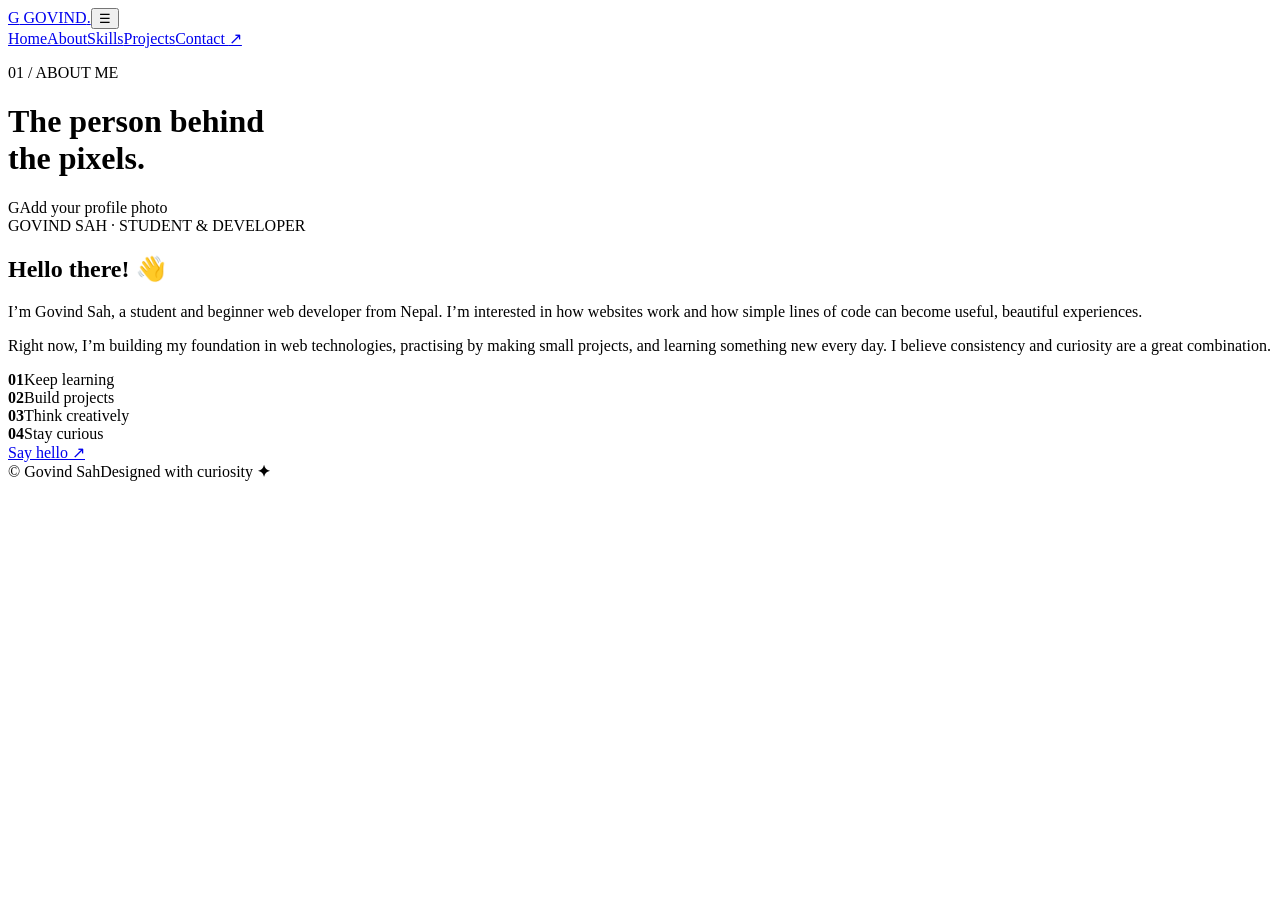
==== about.html @ 110ead77 "Add files via upload" ====
<!DOCTYPE html>
<html lang="en"><head><meta charset="UTF-8"><meta name="viewport" content="width=device-width, initial-scale=1.0"><title>About | Govind Sah</title><link rel="preconnect" href="https://fonts.googleapis.com"><link href="https://fonts.googleapis.com/css2?family=DM+Sans:wght@400;500;600;700&family=Space+Grotesk:wght@500;600;700&display=swap" rel="stylesheet"><link rel="stylesheet" href="css/style.css"><script src="js/script.js" defer></script></head>
<body><header class="site-header"><a class="brand" href="index.html"><span class="brand-mark">G</span> GOVIND<span class="brand-dot">.</span></a><button class="menu-toggle" aria-label="Open navigation" aria-expanded="false">☰</button><nav class="nav-links"><a href="index.html">Home</a><a class="active" href="about.html">About</a><a href="skills.html">Skills</a><a href="projects.html">Projects</a><a class="nav-cta" href="contact.html">Contact <span>↗</span></a></nav></header>
<main class="page-main section-wrap"><p class="eyebrow">01 / ABOUT ME</p><h1 class="page-title">The person behind<br><span class="gradient-text">the pixels.</span></h1>
<div class="about-grid"><div class="about-photo"><div class="profile-placeholder large"><span class="profile-initial">G</span><span class="photo-hint">Add your profile photo</span></div><span class="photo-caption">GOVIND SAH · STUDENT & DEVELOPER</span></div><div class="about-content"><h2>Hello there! 👋</h2><p>I’m Govind Sah, a student and beginner web developer from Nepal. I’m interested in how websites work and how simple lines of code can become useful, beautiful experiences.</p><p>Right now, I’m building my foundation in web technologies, practising by making small projects, and learning something new every day. I believe consistency and curiosity are a great combination.</p><div class="fact-grid"><div class="fact-card"><strong>01</strong><span>Keep learning</span></div><div class="fact-card"><strong>02</strong><span>Build projects</span></div><div class="fact-card"><strong>03</strong><span>Think creatively</span></div><div class="fact-card"><strong>04</strong><span>Stay curious</span></div></div><a class="button button-primary" href="contact.html">Say hello <span>↗</span></a></div></div></main>
<footer class="footer"><span>© <span data-year></span> Govind Sah</span><span>Designed with curiosity <b>✦</b></span></footer></body></html>
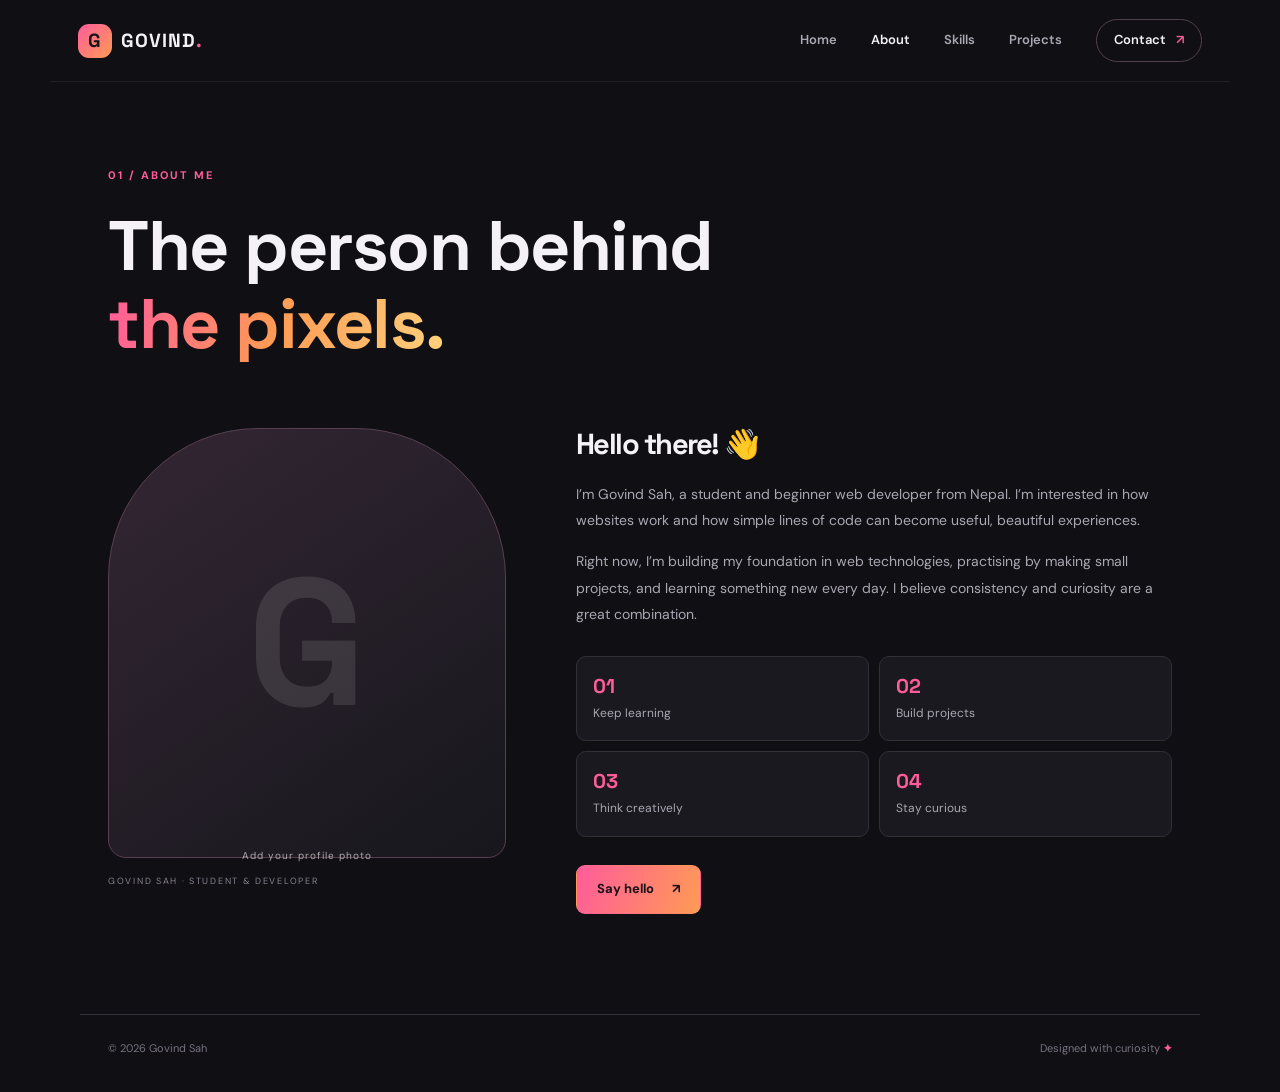
==== commit 0388ab3f: "Update about.html" ====
--- a/about.html
+++ b/about.html
@@ -1,6 +1,6 @@
 <!DOCTYPE html>
-<html lang="en"><head><meta charset="UTF-8"><meta name="viewport" content="width=device-width, initial-scale=1.0"><title>About | Govind Sah</title><link rel="preconnect" href="https://fonts.googleapis.com"><link href="https://fonts.googleapis.com/css2?family=DM+Sans:wght@400;500;600;700&family=Space+Grotesk:wght@500;600;700&display=swap" rel="stylesheet"><link rel="stylesheet" href="css/style.css"><script src="js/script.js" defer></script></head>
+<html lang="en"><head><meta charset="UTF-8"><meta name="viewport" content="width=device-width, initial-scale=1.0"><title>About | Govind Sah</title><link rel="preconnect" href="https://fonts.googleapis.com"><link href="https://fonts.googleapis.com/css2?family=DM+Sans:wght@400;500;600;700&family=Space+Grotesk:wght@500;600;700&display=swap" rel="stylesheet"><link rel="stylesheet" href="style.css"><script src="script.js" defer></script></head>
 <body><header class="site-header"><a class="brand" href="index.html"><span class="brand-mark">G</span> GOVIND<span class="brand-dot">.</span></a><button class="menu-toggle" aria-label="Open navigation" aria-expanded="false">☰</button><nav class="nav-links"><a href="index.html">Home</a><a class="active" href="about.html">About</a><a href="skills.html">Skills</a><a href="projects.html">Projects</a><a class="nav-cta" href="contact.html">Contact <span>↗</span></a></nav></header>
 <main class="page-main section-wrap"><p class="eyebrow">01 / ABOUT ME</p><h1 class="page-title">The person behind<br><span class="gradient-text">the pixels.</span></h1>
 <div class="about-grid"><div class="about-photo"><div class="profile-placeholder large"><span class="profile-initial">G</span><span class="photo-hint">Add your profile photo</span></div><span class="photo-caption">GOVIND SAH · STUDENT & DEVELOPER</span></div><div class="about-content"><h2>Hello there! 👋</h2><p>I’m Govind Sah, a student and beginner web developer from Nepal. I’m interested in how websites work and how simple lines of code can become useful, beautiful experiences.</p><p>Right now, I’m building my foundation in web technologies, practising by making small projects, and learning something new every day. I believe consistency and curiosity are a great combination.</p><div class="fact-grid"><div class="fact-card"><strong>01</strong><span>Keep learning</span></div><div class="fact-card"><strong>02</strong><span>Build projects</span></div><div class="fact-card"><strong>03</strong><span>Think creatively</span></div><div class="fact-card"><strong>04</strong><span>Stay curious</span></div></div><a class="button button-primary" href="contact.html">Say hello <span>↗</span></a></div></div></main>
-<footer class="footer"><span>© <span data-year></span> Govind Sah</span><span>Designed with curiosity <b>✦</b></span></footer></body></html>+<footer class="footer"><span>© <span data-year></span> Govind Sah</span><span>Designed with curiosity <b>✦</b></span></footer></body></html>
--- a/style.css
+++ b/style.css
@@ -0,0 +1,909 @@
+* {
+    box-sizing: border-box
+}
+
+:root {
+    --bg: #101014;
+    --panel: #19191f;
+    --panel2: #202027;
+    --text: #f5f2f7;
+    --muted: #aaa6b2;
+    --line: #303039;
+    --pink: #ff5c9a;
+    --orange: #ff9b54;
+    --purple: #a78bfa;
+    --cyan: #65d9d0
+}
+
+html {
+    scroll-behavior: smooth
+}
+
+body {
+    margin: 0;
+    background: var(--bg);
+    color: var(--text);
+    font-family: "DM Sans", sans-serif;
+    line-height: 1.6
+}
+
+a {
+    color: inherit;
+    text-decoration: none
+}
+
+.site-header {
+    height: 82px;
+    max-width: 1180px;
+    padding: 0 28px;
+    margin: auto;
+    display: flex;
+    align-items: center;
+    justify-content: space-between;
+    border-bottom: 1px solid rgba(255, 255, 255, .07)
+}
+
+.brand {
+    font: 700 19px "Space Grotesk";
+    letter-spacing: 1px;
+    display: flex;
+    align-items: center;
+    gap: 9px
+}
+
+.brand-mark {
+    display: grid;
+    place-items: center;
+    width: 34px;
+    height: 34px;
+    border-radius: 11px;
+    background: linear-gradient(135deg, var(--pink), var(--orange));
+    color: #17131a
+}
+
+.brand-dot {
+    color: var(--pink);
+    margin-left: -9px
+}
+
+.nav-links {
+    display: flex;
+    align-items: center;
+    gap: 34px;
+    color: var(--muted);
+    font-size: 13px;
+    font-weight: 600
+}
+
+.nav-links a:hover,
+.nav-links a.active {
+    color: var(--text)
+}
+
+.nav-cta {
+    border: 1px solid #51404d;
+    border-radius: 30px;
+    padding: 10px 17px;
+    color: var(--text) !important
+}
+
+.nav-cta span {
+    color: var(--pink);
+    margin-left: 7px
+}
+
+.menu-toggle {
+    display: none;
+    background: none;
+    border: 0;
+    color: var(--text);
+    font-size: 25px
+}
+
+.section-wrap {
+    max-width: 1120px;
+    margin: auto;
+    padding-left: 28px;
+    padding-right: 28px
+}
+
+.hero {
+    min-height: 650px;
+    display: grid;
+    grid-template-columns: 1.1fr .9fr;
+    align-items: center;
+    gap: 30px;
+    padding-top: 55px;
+    padding-bottom: 65px
+}
+
+.eyebrow {
+    font-size: 11px;
+    letter-spacing: 2px;
+    font-weight: 700;
+    color: var(--pink);
+    margin: 0 0 22px
+}
+
+.status-dot {
+    display: inline-block;
+    width: 7px;
+    height: 7px;
+    background: var(--cyan);
+    border-radius: 50%;
+    margin-right: 8px;
+    box-shadow: 0 0 12px var(--cyan)
+}
+
+h1,
+h2,
+h3 {
+    font-family: "Space Grotesk", sans-serif;
+    line-height: 1.12;
+    letter-spacing: -1.5px
+}
+
+.hero h1 {
+    font-size: clamp(48px, 6.2vw, 76px);
+    margin: 0 0 24px
+}
+
+.gradient-text {
+    background: linear-gradient(100deg, var(--pink), var(--orange), #ffd27c);
+    -webkit-background-clip: text;
+    background-clip: text;
+    color: transparent
+}
+
+.outline-text {
+    color: transparent;
+    -webkit-text-stroke: 1px var(--pink)
+}
+
+.hero-lead,
+.page-lead {
+    color: var(--muted);
+    font-size: 16px;
+    max-width: 500px;
+    line-height: 1.8
+}
+
+.hero-actions {
+    display: flex;
+    gap: 13px;
+    margin-top: 30px;
+    flex-wrap: wrap
+}
+
+.button {
+    display: inline-flex;
+    align-items: center;
+    justify-content: center;
+    gap: 18px;
+    padding: 13px 20px;
+    border-radius: 9px;
+    font-size: 13px;
+    font-weight: 700;
+    border: 1px solid transparent;
+    cursor: pointer;
+    transition: .2s
+}
+
+.button:hover {
+    transform: translateY(-3px)
+}
+
+.button-primary {
+    background: linear-gradient(110deg, var(--pink), var(--orange));
+    color: #1a1118
+}
+
+.button-ghost {
+    border-color: #45404b;
+    color: var(--text)
+}
+
+.hero-meta {
+    display: flex;
+    gap: 20px;
+    flex-wrap: wrap;
+    margin-top: 42px;
+    color: #8e8997;
+    font-size: 11px
+}
+
+.hero-visual {
+    height: 440px;
+    position: relative;
+    display: grid;
+    place-items: center
+}
+
+.profile-frame {
+    width: min(310px, 75%);
+    height: 365px;
+    border-radius: 48% 48% 25px 25px;
+    background: linear-gradient(145deg, #ff9b54, #ff5c9a 50%, #a78bfa);
+    padding: 9px;
+    transform: rotate(3deg);
+    box-shadow: 0 25px 90px #ff5c9a24
+}
+
+.profile-placeholder {
+    height: 100%;
+    width: 100%;
+    border-radius: inherit;
+    background: radial-gradient(circle at 50% 35%, #39313e, #1b1820 70%);
+    display: flex;
+    align-items: center;
+    justify-content: center;
+    flex-direction: column;
+    overflow: hidden
+}
+
+.profile-initial {
+    font: 700 150px "Space Grotesk";
+    color: #ffffff1c
+}
+
+.photo-hint {
+    font-size: 10px;
+    letter-spacing: 1px;
+    color: #aaa;
+    position: absolute;
+    bottom: 25px
+}
+
+.orbit {
+    position: absolute;
+    border: 1px solid #ff8da52d;
+    border-radius: 50%;
+    transform: rotate(-25deg)
+}
+
+.orbit-one {
+    width: 430px;
+    height: 220px
+}
+
+.orbit-two {
+    width: 470px;
+    height: 300px;
+    transform: rotate(48deg)
+}
+
+.floating-tag {
+    position: absolute;
+    padding: 10px 14px;
+    border: 1px solid #46404b;
+    background: #1c1a22;
+    border-radius: 8px;
+    font-size: 10px;
+    letter-spacing: 1px;
+    box-shadow: 0 12px 30px #0005
+}
+
+.tag-top {
+    top: 48px;
+    right: 0;
+    color: #ffc27b
+}
+
+.tag-bottom {
+    bottom: 55px;
+    left: 0;
+    color: var(--cyan)
+}
+
+.spark {
+    position: absolute;
+    color: var(--pink);
+    font-size: 28px
+}
+
+.spark-one {
+    top: 80px;
+    left: 45px
+}
+
+.spark-two {
+    bottom: 75px;
+    right: 35px;
+    color: var(--orange)
+}
+
+.ticker {
+    overflow: hidden;
+    border-top: 1px solid var(--line);
+    border-bottom: 1px solid var(--line);
+    padding: 15px 0;
+    color: #77717f;
+    font: 600 12px "Space Grotesk";
+    letter-spacing: 3px;
+    white-space: nowrap
+}
+
+.ticker div {
+    width: max-content;
+    animation: slide 30s linear infinite
+}
+
+@keyframes slide {
+    to {
+        transform: translateX(-35%)
+    }
+}
+
+.intro-strip {
+    padding-top: 100px;
+    padding-bottom: 110px;
+    display: grid;
+    grid-template-columns: 1fr 1fr auto;
+    align-items: end;
+    gap: 35px
+}
+
+.intro-strip h2 {
+    font-size: 35px;
+    margin: 0
+}
+
+.intro-strip>p {
+    color: var(--muted);
+    font-size: 14px;
+    line-height: 1.9;
+    margin: 0
+}
+
+.text-link {
+    font-size: 12px;
+    font-weight: 700;
+    color: var(--pink);
+    white-space: nowrap
+}
+
+.text-link span {
+    margin-left: 8px
+}
+
+.footer {
+    max-width: 1120px;
+    margin: auto;
+    padding: 25px 28px 35px;
+    border-top: 1px solid var(--line);
+    display: flex;
+    justify-content: space-between;
+    color: #77717f;
+    font-size: 11px
+}
+
+.footer b {
+    color: var(--pink)
+}
+
+.page-main {
+    min-height: calc(100vh - 150px);
+    padding-top: 85px;
+    padding-bottom: 100px
+}
+
+.page-title {
+    font-size: clamp(48px, 6vw, 70px);
+    margin: 0 0 22px
+}
+
+.about-grid {
+    display: grid;
+    grid-template-columns: .8fr 1.2fr;
+    gap: 70px;
+    align-items: start;
+    margin-top: 65px
+}
+
+.about-photo {
+    position: relative
+}
+
+.profile-placeholder.large {
+    height: 430px;
+    border-radius: 150px 150px 18px 18px;
+    background: linear-gradient(145deg, #332633, #17171d);
+    border: 1px solid #594050
+}
+
+.large .profile-initial {
+    font-size: 180px
+}
+
+.photo-caption {
+    display: block;
+    color: #88818e;
+    font-size: 9px;
+    letter-spacing: 1.7px;
+    margin-top: 16px
+}
+
+.about-content h2,
+.contact-copy h2 {
+    font-size: 29px;
+    margin: 0 0 20px
+}
+
+.about-content p,
+.contact-copy p {
+    color: var(--muted);
+    font-size: 14px;
+    line-height: 1.9
+}
+
+.fact-grid {
+    display: grid;
+    grid-template-columns: 1fr 1fr;
+    gap: 10px;
+    margin: 28px 0
+}
+
+.fact-card {
+    background: var(--panel);
+    border: 1px solid var(--line);
+    border-radius: 10px;
+    padding: 16px
+}
+
+.fact-card strong {
+    display: block;
+    color: var(--pink);
+    font: 700 20px "Space Grotesk"
+}
+
+.fact-card span {
+    font-size: 12px;
+    color: var(--muted)
+}
+
+.skills-grid {
+    display: grid;
+    grid-template-columns: repeat(4, 1fr);
+    gap: 15px;
+    margin-top: 55px
+}
+
+.skill-card {
+    background: var(--panel);
+    border: 1px solid var(--line);
+    border-radius: 13px;
+    padding: 25px 20px;
+    min-height: 230px;
+    transition: .25s
+}
+
+.skill-card:hover,
+.project-card:hover {
+    transform: translateY(-5px);
+    border-color: #79506a
+}
+
+.skill-icon {
+    width: 43px;
+    height: 43px;
+    border-radius: 12px;
+    display: grid;
+    place-items: center;
+    font: 700 17px "Space Grotesk";
+    margin-bottom: 25px
+}
+
+.orange {
+    background: #ff9b5422;
+    color: var(--orange)
+}
+
+.pink {
+    background: #ff5c9a22;
+    color: var(--pink)
+}
+
+.yellow {
+    background: #ffd27c22;
+    color: #ffd27c
+}
+
+.blue {
+    background: #65d9d022;
+    color: var(--cyan)
+}
+
+.skill-card h2 {
+    font-size: 20px;
+    margin: 0 0 10px
+}
+
+.skill-card p,
+.project-info p {
+    font-size: 12px;
+    color: var(--muted);
+    line-height: 1.7
+}
+
+.skill-level {
+    font-size: 9px;
+    letter-spacing: 1.5px;
+    color: var(--pink);
+    font-weight: 700
+}
+
+.note-panel {
+    display: flex;
+    gap: 20px;
+    align-items: center;
+    background: linear-gradient(110deg, #291d2a, #1b1b22);
+    border: 1px solid #503548;
+    border-radius: 14px;
+    padding: 25px;
+    margin-top: 30px
+}
+
+.note-star {
+    font-size: 30px;
+    color: var(--orange)
+}
+
+.note-panel h2 {
+    font-size: 19px;
+    margin: 0 0 5px
+}
+
+.note-panel p {
+    font-size: 12px;
+    color: var(--muted);
+    margin: 0
+}
+
+.projects-grid {
+    display: grid;
+    grid-template-columns: repeat(3, 1fr);
+    gap: 18px;
+    margin-top: 55px
+}
+
+.project-card {
+    background: var(--panel);
+    border: 1px solid var(--line);
+    border-radius: 13px;
+    overflow: hidden;
+    transition: .25s
+}
+
+.project-art {
+    height: 190px;
+    display: flex;
+    align-items: center;
+    justify-content: center;
+    position: relative;
+    overflow: hidden
+}
+
+.art-one {
+    background: radial-gradient(circle at 50% 50%, #ff9b5466, #542d43 60%, #211923)
+}
+
+.art-two {
+    background: radial-gradient(circle at 50% 50%, #65d9d066, #183b42 60%, #171e25)
+}
+
+.art-three {
+    background: radial-gradient(circle at 50% 50%, #a78bfa77, #49335f 60%, #201b29)
+}
+
+.art-symbol {
+    font: 700 85px "Space Grotesk";
+    color: #ffffffb0
+}
+
+.art-label {
+    position: absolute;
+    bottom: 15px;
+    left: 18px;
+    font-size: 9px;
+    letter-spacing: 2px;
+    color: #ffffffb5
+}
+
+.project-info {
+    padding: 20px 20px 5px;
+    display: flex;
+    justify-content: space-between;
+    gap: 10px
+}
+
+.project-info h2 {
+    font-size: 18px;
+    margin: 0
+}
+
+.project-info p {
+    margin: 8px 0
+}
+
+.project-arrow {
+    color: var(--pink);
+    font-size: 20px
+}
+
+.tag-row {
+    display: flex;
+    gap: 7px;
+    padding: 12px 20px 20px
+}
+
+.tag-row span {
+    font-size: 9px;
+    color: #c3bac8;
+    background: #292630;
+    padding: 5px 9px;
+    border-radius: 20px
+}
+
+.contact-grid {
+    display: grid;
+    grid-template-columns: .8fr 1.2fr;
+    gap: 70px;
+    margin-top: 60px
+}
+
+.contact-detail {
+    display: flex;
+    gap: 15px;
+    align-items: center;
+    margin-top: 30px
+}
+
+.contact-detail>span {
+    width: 43px;
+    height: 43px;
+    display: grid;
+    place-items: center;
+    border-radius: 12px;
+    background: #ff5c9a22;
+    color: var(--pink);
+    font-size: 20px
+}
+
+.contact-detail small {
+    display: block;
+    font-size: 9px;
+    letter-spacing: 1.5px;
+    color: #888
+}
+
+.contact-detail strong {
+    font-size: 13px
+}
+
+.small-muted {
+    font-size: 10px !important;
+    color: #777 !important
+}
+
+.contact-form {
+    background: var(--panel);
+    border: 1px solid var(--line);
+    border-radius: 14px;
+    padding: 28px;
+    display: flex;
+    flex-direction: column;
+    gap: 10px
+}
+
+.contact-form label {
+    font-size: 11px;
+    font-weight: 700;
+    color: #d5ced9;
+    margin-top: 8px
+}
+
+.contact-form input,
+.contact-form textarea {
+    width: 100%;
+    background: #111116;
+    border: 1px solid #393640;
+    border-radius: 8px;
+    padding: 13px;
+    color: var(--text);
+    font: 13px "DM Sans";
+    outline: none
+}
+
+.contact-form input:focus,
+.contact-form textarea:focus {
+    border-color: var(--pink)
+}
+
+.contact-form textarea {
+    resize: vertical
+}
+
+.contact-form .button {
+    align-self: flex-start;
+    margin-top: 10px
+}
+
+.form-message {
+    font-size: 10px;
+    color: #918a98;
+    margin: 0
+}
+
+.form-message.success {
+    color: var(--cyan)
+}
+
+@media(max-width:800px) {
+    .nav-links {
+        gap: 17px
+    }
+
+    .hero {
+        grid-template-columns: 1fr;
+        min-height: auto;
+        padding-top: 75px
+    }
+
+    .hero-visual {
+        height: 390px
+    }
+
+    .intro-strip {
+        grid-template-columns: 1fr 1fr
+    }
+
+    .intro-strip .text-link {
+        grid-column: 1/-1
+    }
+
+    .skills-grid {
+        grid-template-columns: repeat(2, 1fr)
+    }
+
+    .projects-grid {
+        grid-template-columns: 1fr 1fr
+    }
+
+    .about-grid,
+    .contact-grid {
+        gap: 35px
+    }
+}
+
+@media(max-width:600px) {
+    .site-header {
+        height: 70px;
+        padding: 0 20px
+    }
+
+    .menu-toggle {
+        display: block
+    }
+
+    .nav-links {
+        display: none;
+        position: absolute;
+        z-index: 5;
+        top: 70px;
+        left: 0;
+        right: 0;
+        padding: 20px;
+        background: #17171d;
+        border-bottom: 1px solid var(--line);
+        flex-direction: column;
+        align-items: stretch;
+        gap: 18px
+    }
+
+    .nav-links.open {
+        display: flex
+    }
+
+    .nav-cta {
+        align-self: flex-start
+    }
+
+    .section-wrap {
+        padding-left: 21px;
+        padding-right: 21px
+    }
+
+    .hero {
+        padding-top: 60px
+    }
+
+    .hero h1 {
+        font-size: 49px
+    }
+
+    .hero-visual {
+        height: 340px
+    }
+
+    .profile-frame {
+        height: 300px;
+        width: 245px
+    }
+
+    .orbit-one {
+        width: 310px
+    }
+
+    .orbit-two {
+        width: 340px
+    }
+
+    .tag-top {
+        right: -3px
+    }
+
+    .tag-bottom {
+        left: -4px
+    }
+
+    .intro-strip {
+        grid-template-columns: 1fr;
+        padding-top: 70px;
+        padding-bottom: 75px;
+        gap: 20px
+    }
+
+    .intro-strip h2 {
+        font-size: 30px
+    }
+
+    .page-main {
+        padding-top: 65px
+    }
+
+    .page-title {
+        font-size: 48px
+    }
+
+    .about-grid,
+    .contact-grid {
+        grid-template-columns: 1fr
+    }
+
+    .about-photo {
+        max-width: 340px
+    }
+
+    .profile-placeholder.large {
+        height: 360px
+    }
+
+    .skills-grid {
+        grid-template-columns: 1fr 1fr;
+        gap: 10px
+    }
+
+    .skill-card {
+        padding: 18px 14px;
+        min-height: 220px
+    }
+
+    .projects-grid {
+        grid-template-columns: 1fr
+    }
+
+    .project-art {
+        height: 180px
+    }
+
+    .footer {
+        padding-left: 21px;
+        padding-right: 21px;
+        gap: 15px;
+        flex-wrap: wrap
+    }
+
+    .contact-form {
+        padding: 20px
+    }
+}
